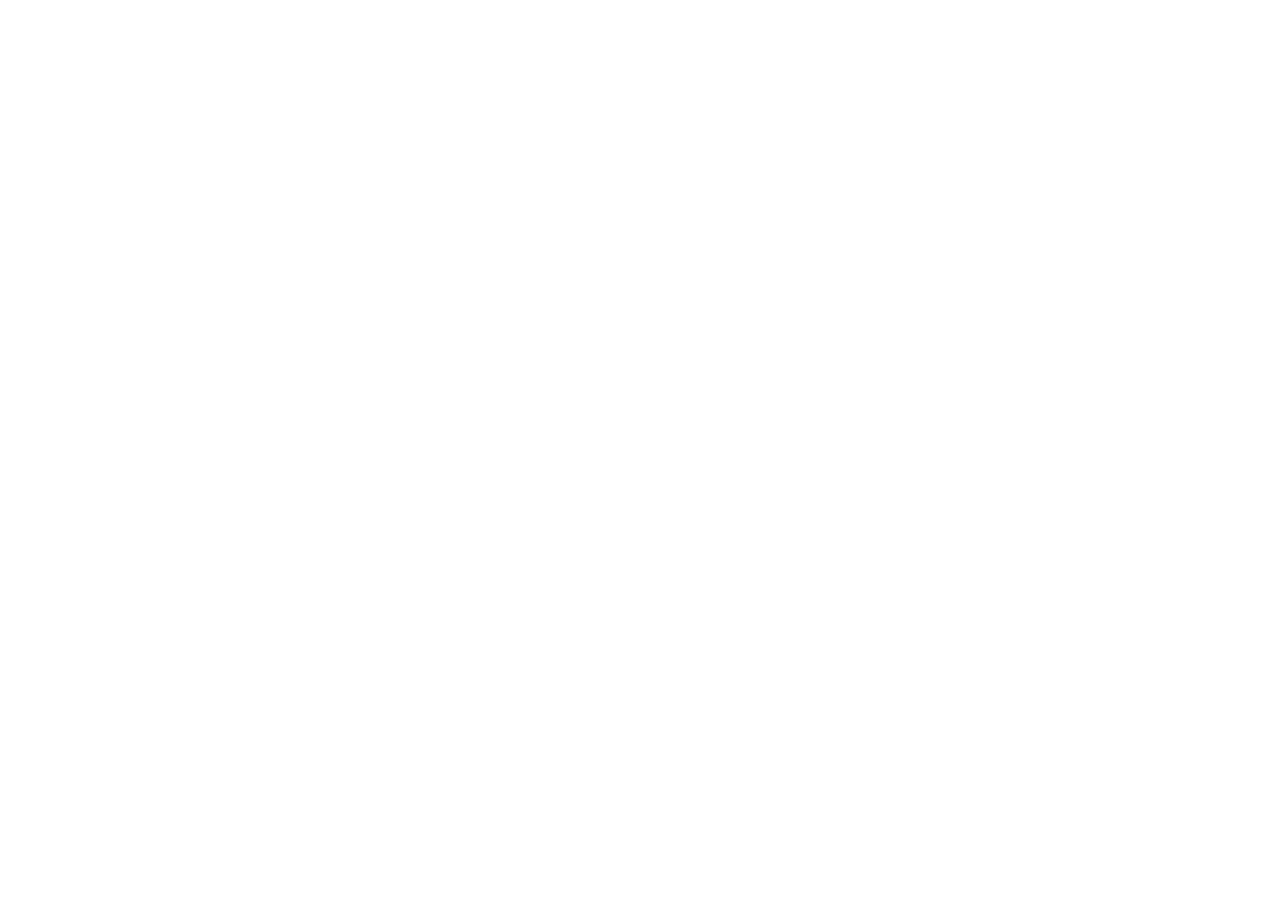
==== index.html @ 8cc79ccf "created files" ====
<!DOCTYPE html>
<html lang="en">
<head>
    <meta charset="UTF-8">
    <meta http-equiv="X-UA-Compatible" content="IE=edge">
    <meta name="viewport" content="width=device-width, initial-scale=1.0">
    <link rel="stylesheet" href="style.css">
    <title>Code Quiz App</title>
</head>
<body>
    

    <!-- <div class="quiz-container" id="quiz">
        
    </div> -->


    <script src="script.js"></script>


</body>
</html>
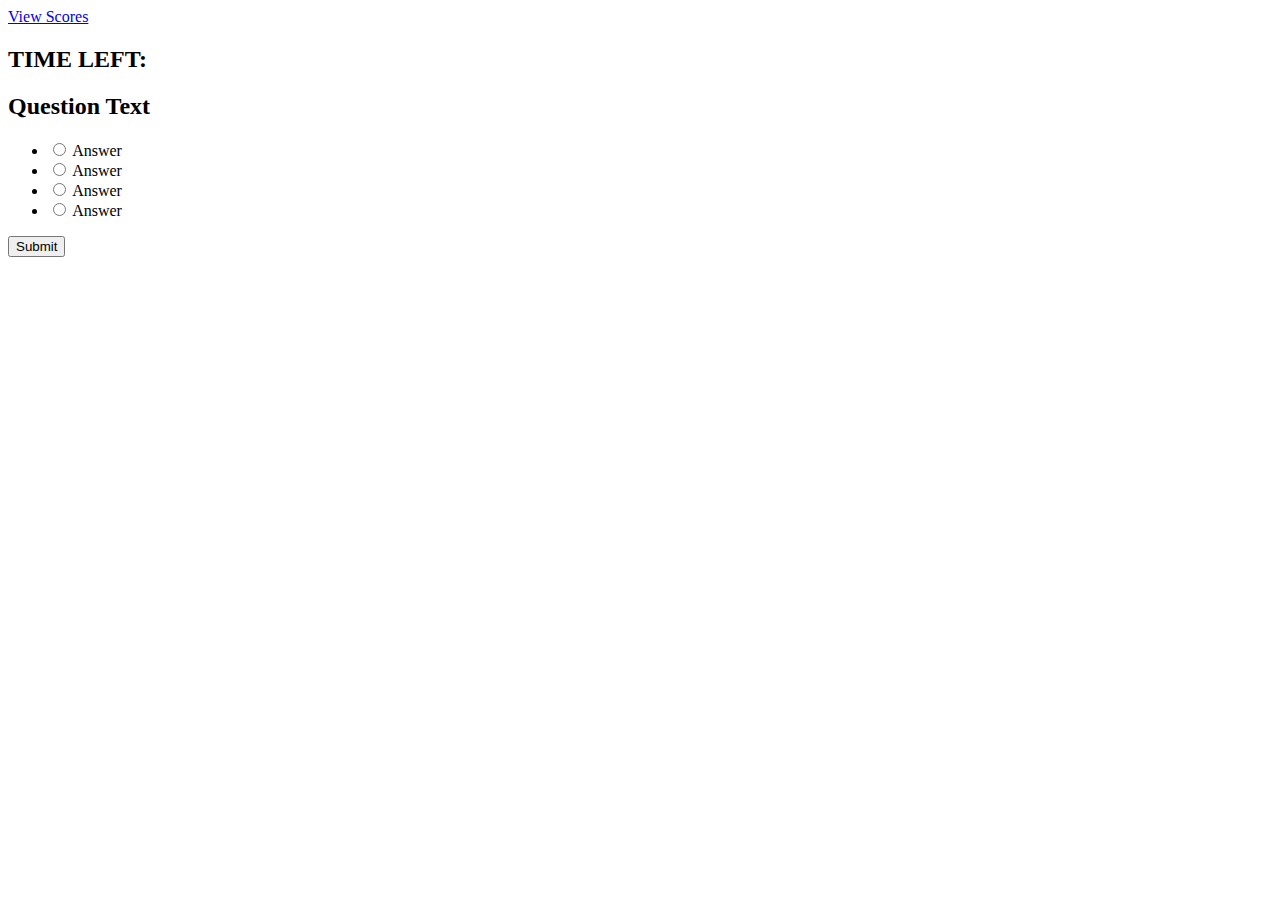
==== commit ee0238db: "html for main questions and scores" ====
--- a/index.html
+++ b/index.html
@@ -8,11 +8,39 @@
     <title>Code Quiz App</title>
 </head>
 <body>
-    
+    <header>
+        <a href="scores.html" class="scores">View Scores</a>
+        <h2 class="timer">TIME LEFT: <span id="time-left"></span></h2>
+    </header>
+    <div class="content" id="quiz">
+        <div class="quiz-header">
+            <h2 id="question">Question Text</h2>
+            <ul>
+                <!-- questions and answers -->
+                <li>
+                    <input type="radio" name="answer" id="a" class="answer">
+                    <label for="a" id="a_text">Answer</label>
+                </li>
 
-    <!-- <div class="quiz-container" id="quiz">
-        
-    </div> -->
+                <li>
+                    <input type="radio" name="answer" id="b" class="answer">
+                    <label for="b" id="b_text">Answer</label>
+                </li>
+
+                <li>
+                    <input type="radio" name="answer" id="c" class="answer">
+                    <label for="c" id="c_text">Answer</label>
+                </li>
+
+                <li>
+                    <input type="radio" name="answer" id="d" class="answer">
+                    <label for="d" id="d_text">Answer</label>
+                </li>
+            </ul>
+        </div>
+        <button id="submit">Submit</button>
+    </div>
+
 
 
     <script src="script.js"></script>
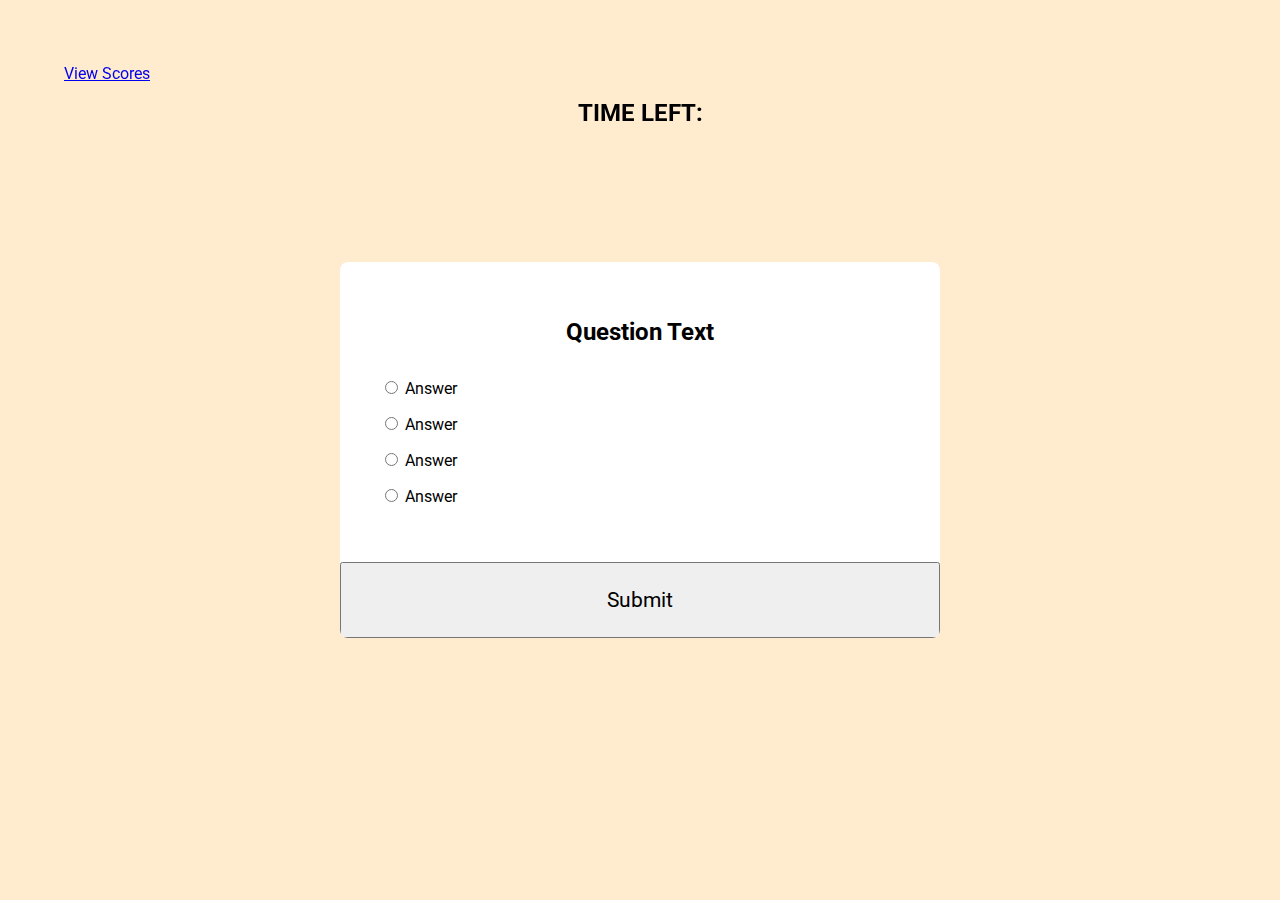
==== commit 8f571ed8: "initial css" ====
--- a/index.html
+++ b/index.html
@@ -7,13 +7,14 @@
     <link rel="stylesheet" href="style.css">
     <title>Code Quiz App</title>
 </head>
+<!-- link to scores and time left -->
+<header class="nav">
+    <a href="scores.html" class="scores">View Scores</a>
+    <h2 class="timer">TIME LEFT: <span id="time-left"></span></h2>
+</header>
 <body>
-    <header>
-        <a href="scores.html" class="scores">View Scores</a>
-        <h2 class="timer">TIME LEFT: <span id="time-left"></span></h2>
-    </header>
     <div class="content" id="quiz">
-        <div class="quiz-header">
+        <div class="content-header">
             <h2 id="question">Question Text</h2>
             <ul>
                 <!-- questions and answers -->
@@ -21,23 +22,24 @@
                     <input type="radio" name="answer" id="a" class="answer">
                     <label for="a" id="a_text">Answer</label>
                 </li>
-
+                <!-- questions and answers -->
                 <li>
                     <input type="radio" name="answer" id="b" class="answer">
                     <label for="b" id="b_text">Answer</label>
                 </li>
-
+                <!-- questions and answers -->
                 <li>
                     <input type="radio" name="answer" id="c" class="answer">
                     <label for="c" id="c_text">Answer</label>
                 </li>
-
+                <!-- questions and answers -->
                 <li>
                     <input type="radio" name="answer" id="d" class="answer">
                     <label for="d" id="d_text">Answer</label>
                 </li>
             </ul>
         </div>
+        <!-- submit form -->
         <button id="submit">Submit</button>
     </div>
 
--- a/style.css
+++ b/style.css
@@ -0,0 +1,64 @@
+/* importing font type */
+@import url('https://fonts.googleapis.com/css2?family=Roboto&display=swap');
+
+*{
+    box-sizing: border-box;
+    font-family: "Roboto", sans-serif;
+}
+
+.nav{
+    display: inline;
+    padding: 3rem;
+    top: 0;
+    position: fixed;
+    padding: 4rem 4rem;
+    width: 100%;
+}
+
+body{
+    background-color: blanchedalmond;
+    display: flex;
+    align-items: center;
+    justify-content: center;
+    overflow: hidden;
+    margin: 0;
+    height: 100vh;
+}
+
+.content{
+    background-color: white;
+    width: 600px;
+    overflow: hidden;
+    border-radius: 8px;
+}
+
+.content-header{
+    padding: 2.5rem;
+}
+
+h2{
+    padding: 1rem;
+    text-align: center;
+    margin: 0;
+}
+
+ul{
+    padding: 0rem;
+    list-style-type: none;
+}
+
+ul li{
+    margin: 1rem 0;
+}
+
+ul li label{
+    cursor: pointer;
+}
+
+button{
+    display: block;
+    cursor: pointer;
+    width: 100%;
+    padding: 1.5rem;
+    font-size: 1.3rem;
+}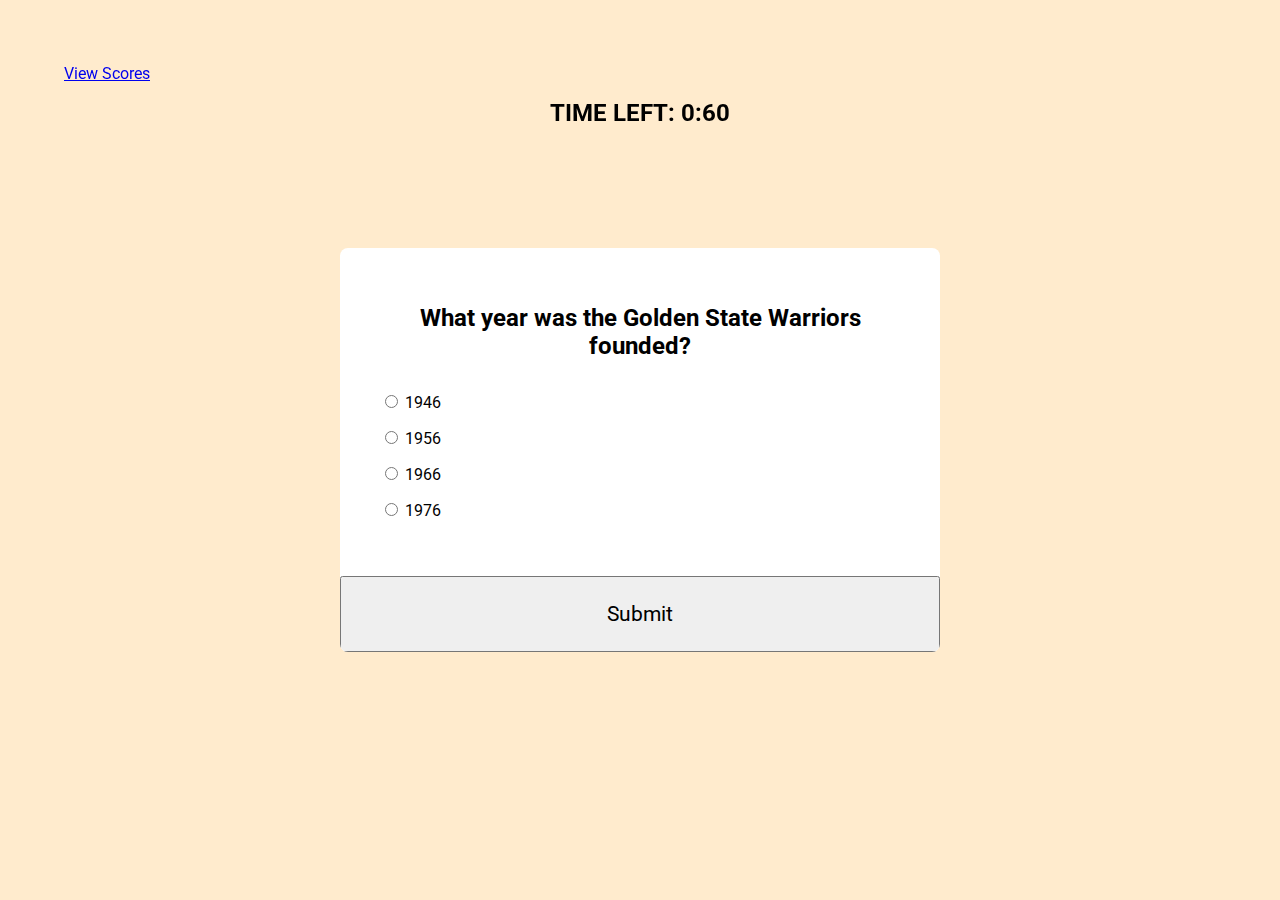
==== commit 001fae3f: "finished js" ====
--- a/index.html
+++ b/index.html
@@ -10,7 +10,7 @@
 <!-- link to scores and time left -->
 <header class="nav">
     <a href="scores.html" class="scores">View Scores</a>
-    <h2 class="timer">TIME LEFT: <span id="time-left"></span></h2>
+    <h2>TIME LEFT: <span id="timer">0:60</span></h2>
 </header>
 <body>
     <div class="content" id="quiz">
--- a/style.css
+++ b/style.css
@@ -61,4 +61,8 @@
     width: 100%;
     padding: 1.5rem;
     font-size: 1.3rem;
+}
+
+.scores-page{
+    text-align: center;
 }